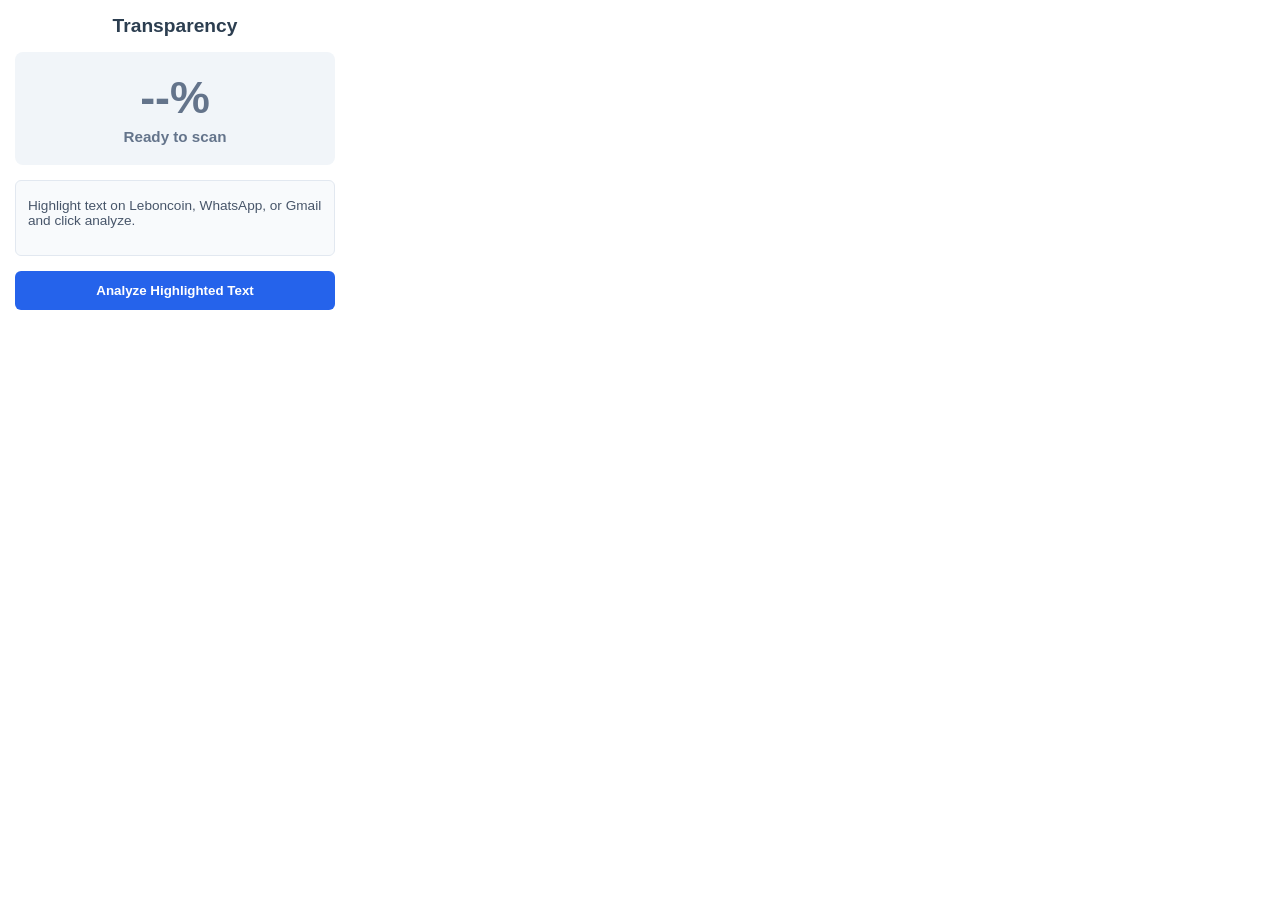
==== popup.html @ cc4ddfa0 "Initial commit: Completed frontend extraction module for Leboncoin, WhatsApp, and Gmail" ====
<!DOCTYPE html>
<html lang="en">
<head>
    <meta charset="UTF-8">
    <link rel="stylesheet" href="popup.css">
    <title>TrustLens</title>
</head>
<body>
    <div class="container">
        <h2>Transparency</h2>
        
        <div id="status-card" class="card default">
            <h1 id="score">--%</h1>
            <p id="status-text">Ready to scan</p>
        </div>
        
        <div class="reason-box">
            <p id="reason-text">Highlight text on Leboncoin, WhatsApp, or Gmail and click analyze.</p>
        </div>
        
        <button id="analyze-btn">Analyze Highlighted Text</button>
    </div>
    <script src="popup.js"></script>
</body>
</html>
---- popup.css ----
body { 
    width: 320px; 
    font-family: 'Segoe UI', Tahoma, Geneva, Verdana, sans-serif; 
    margin: 0; 
    padding: 15px; 
    color: #333; 
}
.container { 
    display: flex; 
    flex-direction: column; 
    gap: 15px; 
    text-align: center; 
}
h2 { 
    margin: 0; 
    font-size: 1.2rem; 
    color: #2c3e50; 
}
.card { 
    padding: 20px; 
    border-radius: 8px; 
    transition: background-color 0.3s, color 0.3s; 
}
/* Threat Level Colors */
.card.default { background-color: #f1f5f9; color: #64748b; }
.card.safe { background-color: #dcfce7; color: #166534; }
.card.warning { background-color: #fef08a; color: #854d0e; }
.card.danger { background-color: #fee2e2; color: #991b1b; }

h1 { margin: 0; font-size: 2.8rem; }
p { margin: 5px 0 0 0; font-size: 0.95rem; font-weight: 600; }

.reason-box { 
    background: #f8fafc; 
    padding: 12px; 
    border-radius: 6px; 
    border: 1px solid #e2e8f0; 
    min-height: 50px;
    text-align: left;
}
#reason-text { 
    font-size: 0.85rem; 
    color: #475569; 
    font-weight: 400;
}
button { 
    background-color: #2563eb; 
    color: white; 
    border: none; 
    padding: 12px; 
    border-radius: 6px; 
    cursor: pointer; 
    font-weight: bold; 
    transition: background 0.2s; 
}
button:hover { background-color: #1d4ed8; }
button:disabled { background-color: #94a3b8; cursor: not-allowed; }
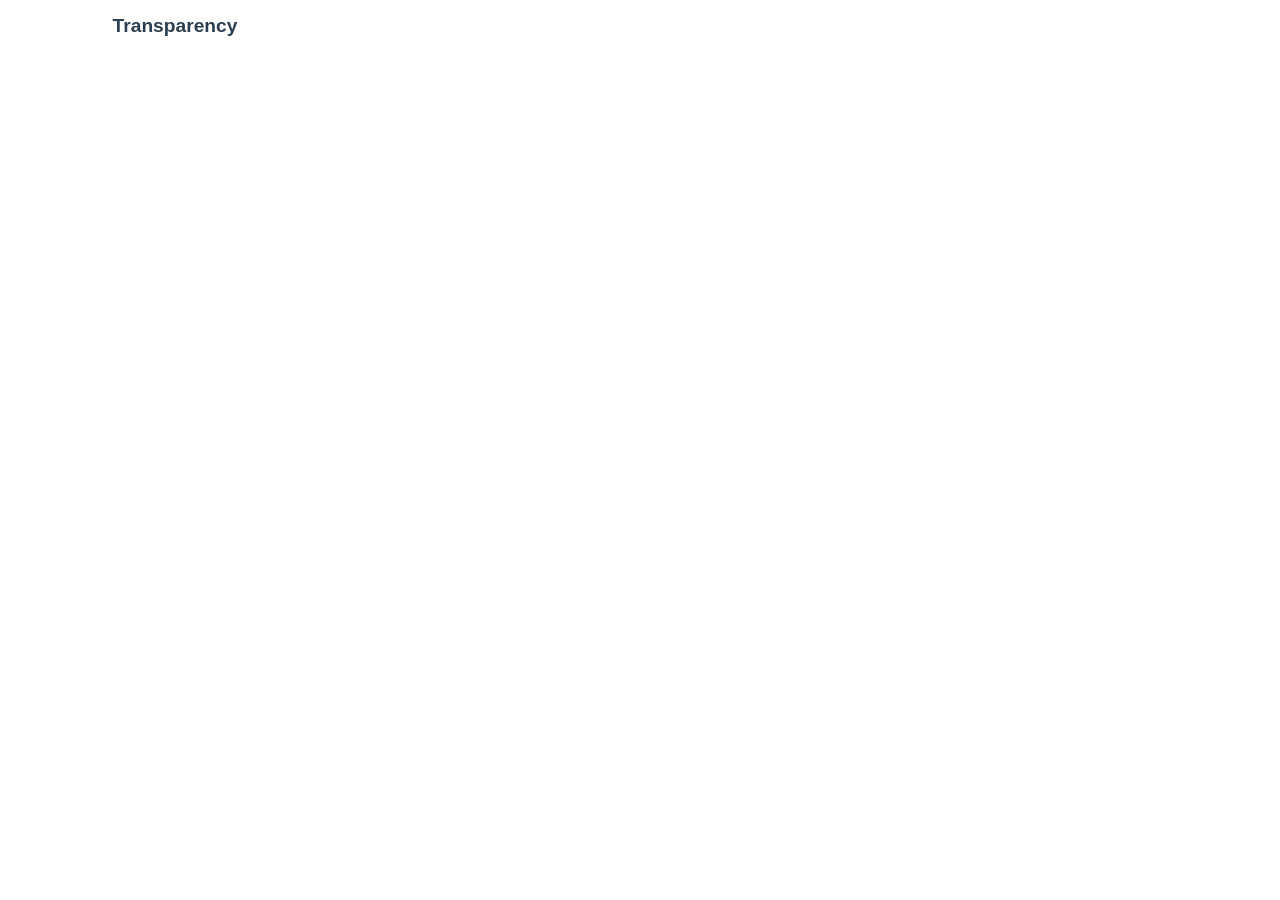
==== commit f707d43a: "Update frontend for GDPR compliance: Added Consent Gate and Anonymous UUIDs" ====
--- a/popup.html
+++ b/popup.html
@@ -3,22 +3,35 @@
 <head>
     <meta charset="UTF-8">
     <link rel="stylesheet" href="popup.css">
-    <title>TrustLens</title>
+    <title>Transparency</title>
 </head>
 <body>
     <div class="container">
         <h2>Transparency</h2>
-        
-        <div id="status-card" class="card default">
-            <h1 id="score">--%</h1>
-            <p id="status-text">Ready to scan</p>
+
+        <div id="consent-view" style="display: none;">
+            <div class="card warning">
+                <h3 style="margin:0; font-size:16px;">Privacy First</h3>
+                <p style="font-size:12px;">To protect you from scams, we securely analyze the context of suspicious messages.</p>
+            </div>
+            <div class="reason-box">
+                <p>We use an Anonymous ID. We do not track your identity or IP address.</p>
+                <a href="#" style="font-size: 11px; color: #2563eb;">Read our Privacy Policy</a>
+            </div>
+            <button id="agree-btn">I Agree & Continue</button>
         </div>
-        
-        <div class="reason-box">
-            <p id="reason-text">Highlight text on Leboncoin, WhatsApp, or Gmail and click analyze.</p>
+
+        <div id="active-view" style="display: none;">
+            <div class="card safe">
+                <h3 style="margin:0; font-size:16px;">Protection Active</h3>
+                <p style="font-size:12px;">Right-click any suspicious message on Leboncoin, WhatsApp, or Gmail to scan it.</p>
+            </div>
+            <div class="reason-box">
+                <p style="font-size: 11px; margin-bottom: 5px;">Your Anonymous Client ID:</p>
+                <code id="client-id-display" style="font-size: 10px; word-break: break-all; color: #64748b;"></code>
+            </div>
+            <button id="revoke-btn" style="background-color: #991b1b; margin-top: 10px;">Revoke Consent</button>
         </div>
-        
-        <button id="analyze-btn">Analyze Highlighted Text</button>
     </div>
     <script src="popup.js"></script>
 </body>
